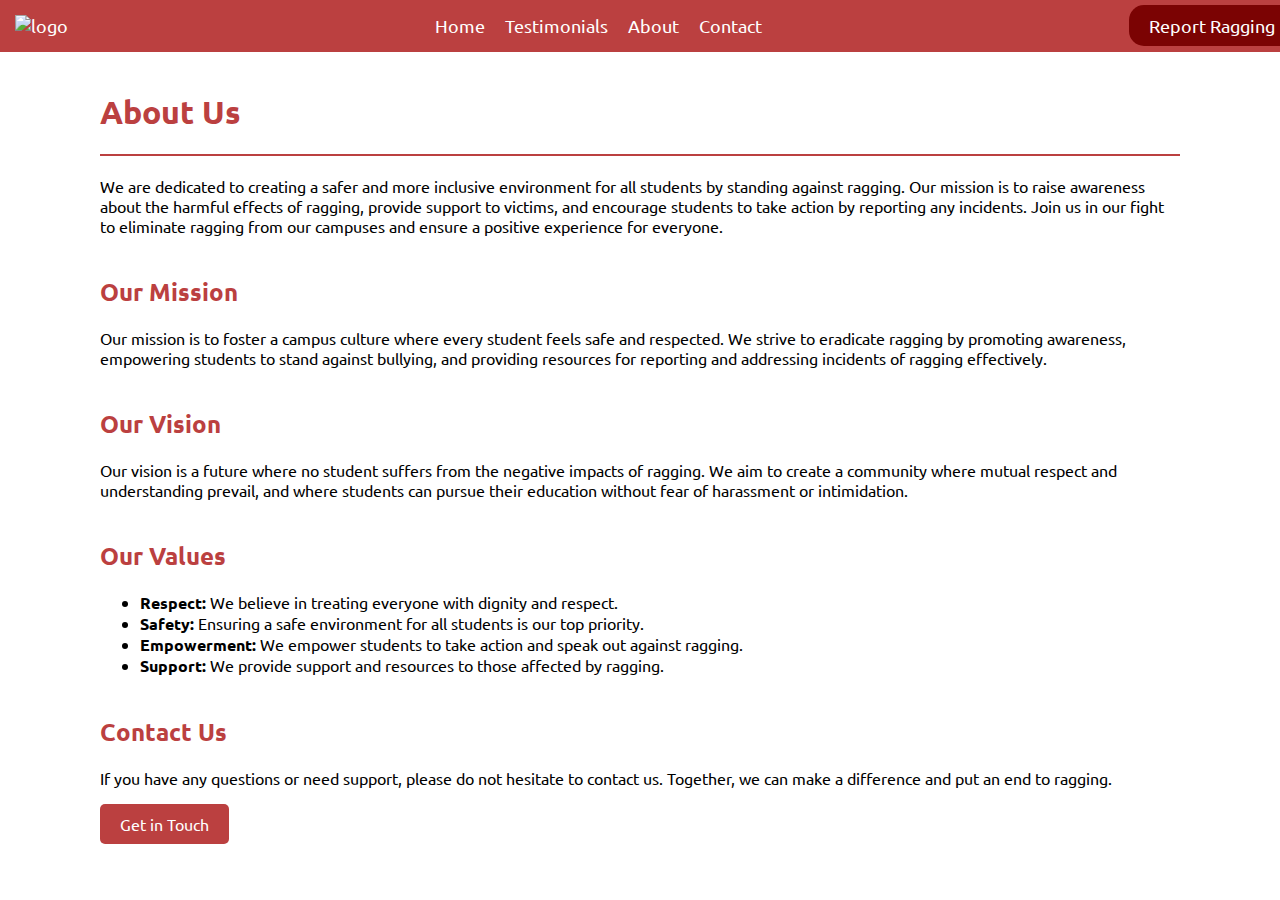
==== pages/about/about.html @ 20b78416 "Add files via upload" ====
<!DOCTYPE html>
<html lang="en">
<head>
    <meta charset="UTF-8">
    <meta name="viewport" content="width=device-width, initial-scale=1.0">
    <title>About Us - Anti-Ragging Website</title>
    <link rel="stylesheet" href="about-styles.css">
    <link rel="preconnect" href="https://fonts.googleapis.com" />
    <link rel="preconnect" href="https://fonts.gstatic.com" crossorigin />
    <link
      href="https://fonts.googleapis.com/css2?family=Ubuntu:ital,wght@0,300;0,400;0,500;0,700;1,300;1,400;1,500;1,700&display=swap"
      rel="stylesheet"
    />
</head>
<body>
    <div class="navbar">
        <div class="logo">
            <a href="../../index.php"><img src="../public/logo.png" alt="logo" /></a>
        </div>
        <div class="navbar-center">
            <a href="../../index.html">Home</a>
            <a href="../testimonials/testimonial.html">Testimonials</a>
            <a href="../about/about.html">About</a>
            <a href="../contact/contact.html">Contact</a>
        </div>
        <div class="navbar-right">
            <a class="startcamp" href="../campaign/startacampaign.php">Report Ragging</a>
        </div>
    </div>
    
    <div class="about_section">
        <h1>About Us</h1><hr>
        <p>We are dedicated to creating a safer and more inclusive environment for all students by standing against ragging. Our mission is to raise awareness about the harmful effects of ragging, provide support to victims, and encourage students to take action by reporting any incidents. Join us in our fight to eliminate ragging from our campuses and ensure a positive experience for everyone.</p>
    </div>
    
    <div class="our_mission">
        <h2>Our Mission</h2>
        <p>Our mission is to foster a campus culture where every student feels safe and respected. We strive to eradicate ragging by promoting awareness, empowering students to stand against bullying, and providing resources for reporting and addressing incidents of ragging effectively.</p>
    </div>

    <div class="our_vision">
        <h2>Our Vision</h2>
        <p>Our vision is a future where no student suffers from the negative impacts of ragging. We aim to create a community where mutual respect and understanding prevail, and where students can pursue their education without fear of harassment or intimidation.</p>
    </div>

    <div class="our_values">
        <h2>Our Values</h2>
        <ul>
            <li><strong>Respect:</strong> We believe in treating everyone with dignity and respect.</li>
            <li><strong>Safety:</strong> Ensuring a safe environment for all students is our top priority.</li>
            <li><strong>Empowerment:</strong> We empower students to take action and speak out against ragging.</li>
            <li><strong>Support:</strong> We provide support and resources to those affected by ragging.</li>
        </ul>
    </div>

    <div class="contact_section">
        <h2>Contact Us</h2>
        <p>If you have any questions or need support, please do not hesitate to contact us. Together, we can make a difference and put an end to ragging.</p>
        <a href="../contact/contact.html" class="contact_link">Get in Touch</a>
    </div>
</body>
</html>
---- pages/about/about-styles.css ----
/* Add or reuse styling as necessary */
body {
    font-family: 'Ubuntu', Arial, Helvetica, sans-serif;
    margin: 0;
    padding: 0;
}

.navbar {
    width: 100%;
    display: flex;
    justify-content: space-between;
    align-items: center;
    padding: 15px;
    background-color: #bb4040;
    color: white;
}

.navbar-center {
    display: flex;
    gap: 20px;
}

.navbar a {
    color: white;
    text-decoration: none;
    font-size: 18px;
}

.startcamp {
    padding: 10px 20px;
    border-radius: 15px;
    background-color: #7b0303;
}

.about_section, .our_mission, .our_vision, .our_values, .contact_section {
    margin: 40px 100px;
}

h1, h2 {
    color: #bb4040;
}

hr {
    margin: 20px 0;
    border: 1px solid #bb4040;
}

.contact_link {
    display: inline-block;
    padding: 10px 20px;
    background-color: #bb4040;
    color: white;
    border-radius: 5px;
    text-decoration: none;
}
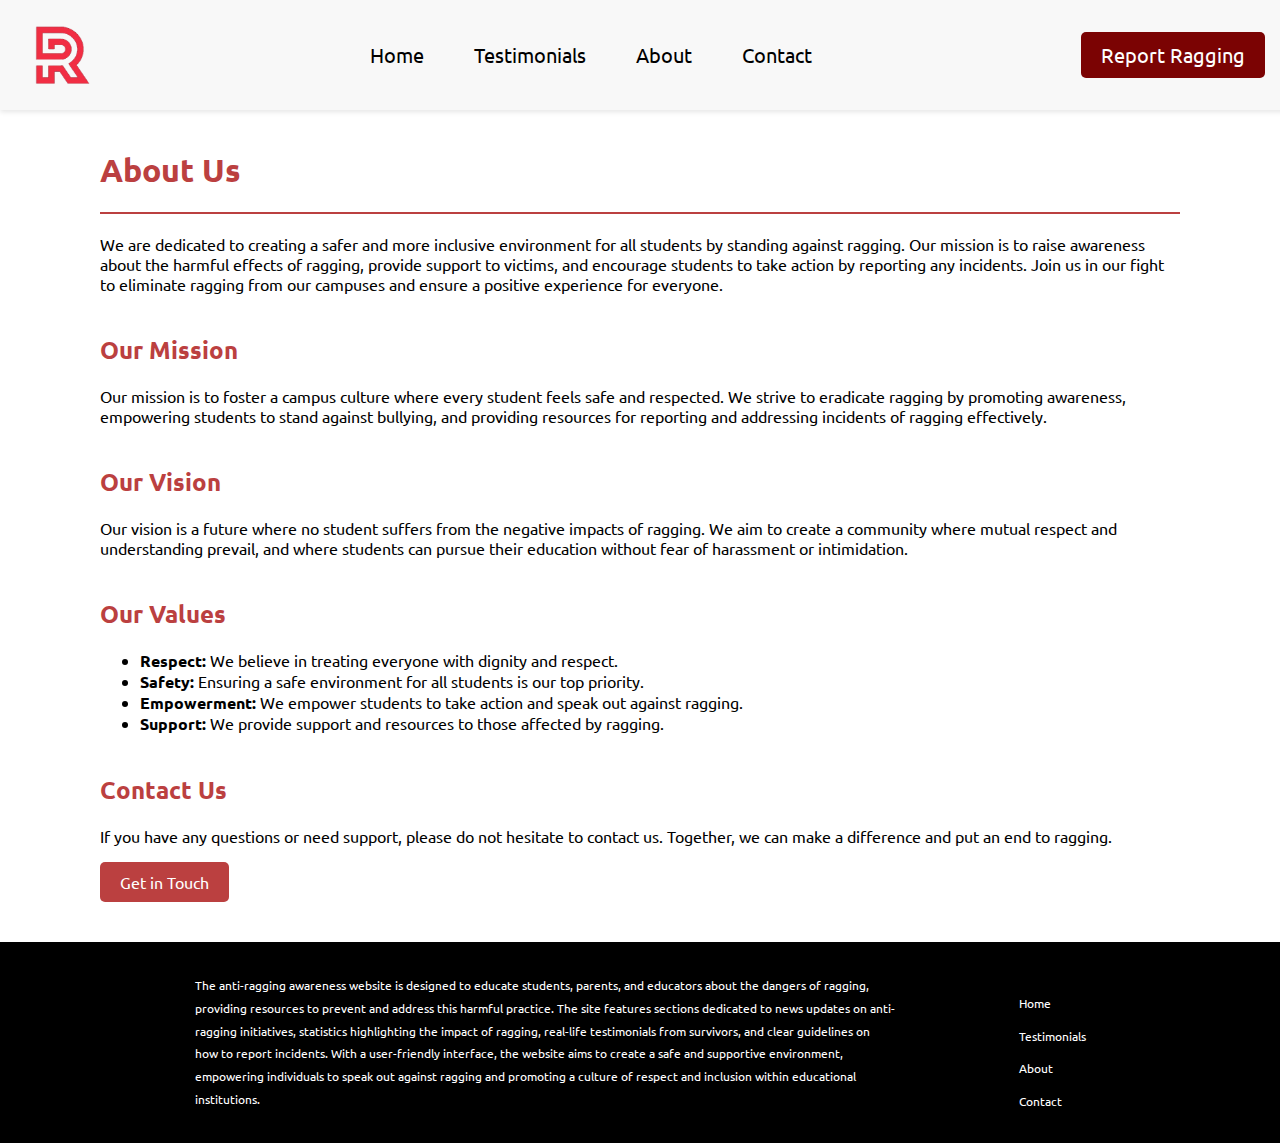
==== commit 4d110e52: "Update about.html" ====
--- a/pages/about/about.html
+++ b/pages/about/about.html
@@ -13,9 +13,9 @@
     />
 </head>
 <body>
-    <div class="navbar">
+    <div class="navbar-rest">
         <div class="logo">
-            <a href="../../index.php"><img src="../public/logo.png" alt="logo" /></a>
+            <a href="../index.php"><img src="../../logo.png" alt="logo" /></a>        
         </div>
         <div class="navbar-center">
             <a href="../../index.html">Home</a>
@@ -58,5 +58,18 @@
         <p>If you have any questions or need support, please do not hesitate to contact us. Together, we can make a difference and put an end to ragging.</p>
         <a href="../contact/contact.html" class="contact_link">Get in Touch</a>
     </div>
+    <div class="navbar-bottom">
+        <div class="navbar-container-content">
+            <p>
+                The anti-ragging awareness website is designed to educate students, parents, and educators about the dangers of ragging, providing resources to prevent and address this harmful practice. The site features sections dedicated to news updates on anti-ragging initiatives, statistics highlighting the impact of ragging, real-life testimonials from survivors, and clear guidelines on how to report incidents. With a user-friendly interface, the website aims to create a safe and supportive environment, empowering individuals to speak out against ragging and promoting a culture of respect and inclusion within educational institutions.
+            </p>
+        </div>
+        <div class="navbar-bottom-container">
+            <a href="index.html">Home</a>
+            <a href="pages/testimonials/testimonial.html">Testimonials</a>
+            <a href="pages/about/about.html">About</a>
+            <a href="pages/contact/contact.html">Contact</a>
+        </div>
+    </div>
 </body>
 </html>
--- a/pages/about/about-styles.css
+++ b/pages/about/about-styles.css
@@ -5,31 +5,54 @@
     padding: 0;
 }
 
-.navbar {
+.navbar-rest {
     width: 100%;
+    top: 0;
     display: flex;
+    justify-content: center;
+    gap: 50px;
+    padding: 15px;
     justify-content: space-between;
     align-items: center;
-    padding: 15px;
-    background-color: #bb4040;
-    color: white;
+    height: 80px;
+    background-color: #f8f8f8; /* Add background color */
+    box-shadow: 0 2px 5px rgba(0, 0, 0, 0.1); /* Optional: add shadow */
+}
+
+.logo {
+    height: 100%;
+}
+
+.logo img {
+    height: 100%;
+    width: auto;
 }
 
 .navbar-center {
     display: flex;
-    gap: 20px;
+    align-items: center;
+    gap: 50px;
 }
 
-.navbar a {
-    color: white;
+.navbar-right {
+    display: flex;
+    align-items: center;
+    gap: 30px;
+    margin-right: 30px;
+}
+
+.navbar-rest a {
+    color: black;
     text-decoration: none;
-    font-size: 18px;
+    font-size: 20px;
 }
 
 .startcamp {
+    background-color: rgb(123, 3, 3);
+    color: white !important;
     padding: 10px 20px;
-    border-radius: 15px;
-    background-color: #7b0303;
+    border-radius: 5px;
+    text-decoration: none;
 }
 
 .about_section, .our_mission, .our_vision, .our_values, .contact_section {
@@ -53,3 +76,32 @@
     border-radius: 5px;
     text-decoration: none;
 }
+
+.navbar-bottom {
+    font-size: 12px;
+    color: rgb(255, 255, 255);
+    line-height: 1.9;
+    margin-top: 40px;
+    background-color: #000000;
+    padding: 20px;
+    display: flex; 
+    gap:10%;
+    justify-content: center;
+    align-items: center;
+}
+
+.navbar-container-content{
+    width: 700px;  
+}
+
+.navbar-bottom-container{
+    margin-top: 20px;
+    display: flex;
+    flex-direction: column;
+    gap: 10px;
+}
+
+.navbar-bottom-container a{
+    text-decoration: none;
+    color: rgb(255, 255, 255);
+}
